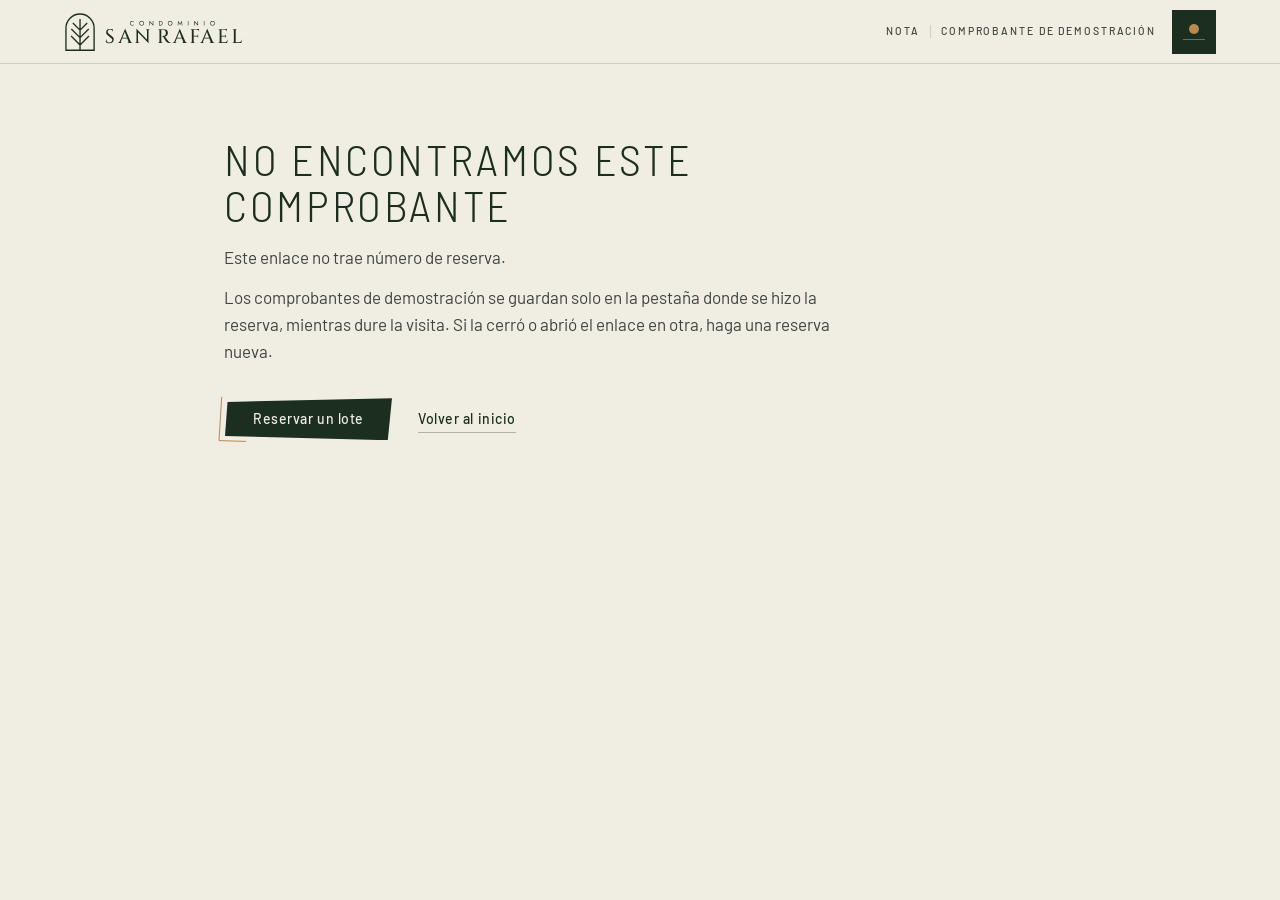
==== comprobante.html @ 022f23fd "Sitio Condominio San Rafael: primera publicación Co-Authored-By: Claude Opus 5.5 <noreply@anthropic." ====
<!doctype html>
<html lang="es" data-modo="dia">
<head>
<meta charset="utf-8">
<meta name="viewport" content="width=device-width, initial-scale=1, viewport-fit=cover">
<title>Comprobante de reserva · Condominio San Rafael</title>
<meta name="description" content="Comprobante de reserva de demostración de Condominio San Rafael, Paxcamán. Sin validez.">
<meta name="robots" content="noindex">
<meta name="theme-color" content="#192211">
<link rel="icon" href="marca/favicon.svg" type="image/svg+xml">
<link rel="icon" href="marca/favicon-32.png" sizes="32x32" type="image/png">
<link rel="apple-touch-icon" href="marca/favicon-180.png">
<link rel="preconnect" href="https://fonts.googleapis.com">
<link rel="preconnect" href="https://fonts.gstatic.com" crossorigin>
<link rel="stylesheet" href="https://fonts.googleapis.com/css2?family=Barlow:wght@200;300;400;500&amp;family=Barlow+Semi+Condensed:wght@200;300;400&amp;display=swap">
<link rel="stylesheet" href="css/base.css">
<link rel="stylesheet" href="css/botones.css">
<link rel="stylesheet" href="css/reserva.css">
<script src="js/botones.js" defer></script>
<script type="module" src="js/pagos/comprobante.js"></script>
</head>
<body data-pagina="comprobante">
<a class="saltar b b-claro" href="#contenido"><span class="b__txt">Saltar al contenido</span></a>
<p class="sr-solo" id="sr-anuncio" aria-live="polite"></p>

<header class="cab">
  <a class="cab__marca" href="index.html" aria-label="Condominio San Rafael, volver al inicio"></a>
  <p class="nota-demo cab__demo" role="note">Comprobante de demostración</p>
  <button class="b b-sol b-sol--izq cab__sol" type="button" role="switch" aria-checked="false" aria-label="Modo noche" aria-describedby="hora-cab" data-control-modo><span class="b-sol__cielo" aria-hidden="true"><span class="b-sol__brazo b-sol__brazo--sol"><span class="b-sol__astro"></span></span><span class="b-sol__brazo b-sol__brazo--luna"><span class="b-sol__astro b-sol__luna"></span></span></span><span class="b-sol__hora" id="hora-cab"><span class="ico ico--check b__ok" aria-hidden="true"></span><span class="b-sol__texto"><span class="b-sol__modo" data-exito-modo>Día · </span><span data-hora>··:··</span> en Paxcamán<span data-invita hidden> · ver de noche</span></span></span></button>
</header>

<main class="comprobante-pag" id="contenido">
  <div class="comprobante-pag__acciones" data-comprobante-acciones hidden>
    <button class="b b-claro" type="button" data-descargar><span class="b__txt">Descargar comprobante</span></button>
    <button class="b b-linea" type="button" data-imprimir><span class="b__txt">Imprimir</span></button>
    <a class="b b-enlace" href="index.html"><span class="b__txt">Volver al inicio</span></a>
  </div>

  <div class="comprobante-pag__doc" data-comprobante aria-busy="true">
    <p class="reserva-pag__carga">Cargando el comprobante.</p>
  </div>

  <section class="vacio" data-comprobante-vacio aria-labelledby="vacio-t" hidden>
    <h1 class="vacio__t" id="vacio-t">No encontramos este comprobante</h1>
    <p data-motivo></p>
    <p>Los comprobantes de demostración se guardan solo en la pestaña donde se hizo la reserva, mientras dure la visita. Si la cerró o abrió el enlace en otra, haga una reserva nueva.</p>
    <div class="paso__acciones">
      <a class="b b-claro" href="reservar.html"><span class="b__txt">Reservar un lote</span></a>
      <a class="b b-enlace" href="index.html"><span class="b__txt">Volver al inicio</span></a>
    </div>
  </section>
</main>
</body>
</html>
---- css/base.css ----
/* San Rafael v2 · base.css
   Tokens día/noche, tipografía Barlow, rejilla, movimiento y superficies del navegador.
   Dueño: constructor A (PLAN-v2 fase 1). Fuente de verdad: ../../../DESIGN.md y PLAN-v2 §5.
   B y C lo enlazan sin modificarlo.
   Fuentes: cada HTML enlaza Google Fonts:
   https://fonts.googleapis.com/css2?family=Barlow:wght@200;300;400;500&family=Barlow+Semi+Condensed:wght@200;300;400&display=swap
   Modo: :root es día; [data-modo="noche"] en <html> (o en cualquier bloque) es noche; [data-modo="dia"] vuelve a día. */

/* Estado «cargando»: el sol cruza el claro. --x va de 0 (amanecer) a 1 (ocaso). */
@property --x {
  syntax: "<number>";
  inherits: false;
  initial-value: 0;
}

/* ---------- Constantes (no cambian con el modo) ---------- */
:root {
  --crema: #F0EDE3;                         /* paneles crema del PDF; texto sobre rellenos oscuros */

  /* Tipografía (PLAN-v2 §5.2). Solo Barlow y Barlow Semi Condensed. */
  --f-texto: "Barlow", sans-serif;
  --f-titulo: "Barlow Semi Condensed", "Barlow", sans-serif;
  --t-display: clamp(56px, 9vw, 152px);
  --t-h2: clamp(36px, 5vw, 72px);
  --t-h3: 28px;
  --t-cifra: clamp(48px, 6vw, 88px);
  --t-cuerpo: 17px;
  --t-etiqueta: 12px;
  --t-boton: 13px;
  --t-cota: 11px;

  /* Rejilla (PLAN-v2 §5.3): 12 columnas, canal 24, margen 24 / 64, máximo 1440, ritmo de 8 */
  --columnas: 12;
  --canal: 24px;
  --margen: 24px;
  --ancho-max: 1440px;
  --ritmo: 8px;
  --capitulo: 96px;

  /* Movimiento (motion-foundations, en ms y curvas cúbicas) */
  --dur-presion: 80ms;    /* press feedback */
  --dur-rapida: 180ms;    /* chip, ícono */
  --dur-media: 350ms;     /* subrayado, cambio de lote */
  --dur-tema: 500ms;      /* color y fondo de la interfaz al cambiar de modo */
  --dur-arco: 600ms;      /* arco del sol (B4) y resorte del imán (B5) */
  --dur-foto: 700ms;      /* crossfade de fotos día/noche */
  --dur-lenta: 800ms;     /* zoom de miniatura (B6) */
  --curva-claro: cubic-bezier(.25, .74, .22, .99);   /* ease-out largo (Springs, INSPIRACION §3) */
  --curva-arco: cubic-bezier(.65, 0, .35, 1);        /* ease-in-out: un astro ya visible va de A a B */
  --curva-resorte: cubic-bezier(.2, 1.4, .4, 1);     /* sobrepaso leve: vuelta del imán */
  --curva-salida: cubic-bezier(.22, 1, .36, 1);      /* ease-out exponencial: respuesta al usuario */

  /* Única sombra permitida (PLAN-v2 §5.1), solo paneles flotantes */
  --sombra: 0 12px 32px -16px rgba(25, 34, 17, .35);
}

@media (min-width: 900px) {
  :root {
    --margen: 64px;
    --capitulo: 160px;
  }
}

/* ---------- Día (PLAN-v2 §5.1) ---------- */
:root,
[data-modo="dia"] {
  color-scheme: light;
  --fondo: #F0EDE3;
  --papel: #FFFFFF;
  --dosel: #192211;
  --bosque: #1B2E20;
  --texto: #3F4540;
  --texto-2: #767B74;      /* 3.69:1 sobre --fondo: solo texto >= 24 px o trazos, nunca texto chico */
  --linea: rgba(27, 46, 32, .16);
  --madera: #B98A4F;
  --cesped: #7FA54C;
  --velo: rgba(240, 237, 227, .86);
  --foco: var(--bosque);   /* §5.1 pide --madera; de día da 2.63:1 sobre crema (< 3:1). Ver DESIGN.md */

  /* Roles de botón: lo único que los componentes leen */
  --accion: var(--bosque);            /* relleno de B1 */
  --accion-texto: var(--crema);
  --accion-luz: var(--papel);         /* disco del claro (B1) */
  --accion-luz-texto: var(--bosque);
  --trazo: var(--bosque);             /* contorno y texto de B2, B5, B8 */
  --trazo-relleno-texto: var(--crema);
  --activo: var(--bosque);            /* chip con aria-pressed */
  --activo-texto: var(--crema);
  --exito: var(--madera);
  --exito-claro: var(--madera);       /* éxito de B1 */
  --exito-texto: var(--dosel);
  --inactivo-texto: var(--texto);
  --inactivo-trazo: var(--texto-2);
  --cielo: var(--bosque);             /* fondo del sol (B4) */
  --sol: var(--madera);
  --sol-giro: 0deg;   --sol-luz: 1;   /* B4: el sol en el cénit */
  --luna-giro: -90deg; --luna-luz: 0; /* B4: la luna bajo el horizonte, a la izquierda */
}

/* ---------- Noche ---------- */
[data-modo="noche"] {
  color-scheme: dark;
  --fondo: #0F1A12;
  --papel: #16241A;
  --dosel: #0A120C;
  --bosque: #243B2B;
  --texto: #F0EDE3;
  --texto-2: #B9B4A3;
  --linea: rgba(240, 237, 227, .18);
  --madera: #D4B07A;
  --cesped: #5E7F3A;
  --velo: rgba(15, 26, 18, .84);
  --foco: var(--madera);

  --accion: var(--madera);
  --accion-texto: var(--dosel);
  --accion-luz: var(--dosel);
  --accion-luz-texto: var(--crema);
  --trazo: var(--crema);
  --trazo-relleno-texto: var(--dosel);
  --activo: var(--crema);
  --activo-texto: var(--dosel);
  --exito: var(--madera);
  --exito-claro: var(--crema);        /* B1 ya es madera de noche: su éxito es la luz entera */
  --exito-texto: var(--dosel);
  --inactivo-texto: var(--texto-2);
  --inactivo-trazo: var(--texto-2);
  --cielo: var(--papel);
  --sol: var(--madera);
  --sol-giro: 90deg;  --sol-luz: 0;   /* el sol se puso a la derecha */
  --luna-giro: 0deg;  --luna-luz: 1;  /* la luna en el cénit */
}

/* Cada bloque con modo pinta su propio fondo y texto */
[data-modo] {
  background-color: var(--fondo);
  color: var(--texto);
}

/* ---------- Documento ---------- */
*,
*::before,
*::after {
  box-sizing: border-box;
}

html {
  font-family: var(--f-texto);
  font-weight: 400;
  font-size: var(--t-cuerpo);
  line-height: 1.6;
  font-kerning: normal;
  -webkit-font-smoothing: antialiased;
  -moz-osx-font-smoothing: grayscale;
  -webkit-text-size-adjust: 100%;
  text-size-adjust: 100%;
  /* Superficies del navegador, tomadas de la paleta */
  accent-color: var(--foco);
  caret-color: var(--foco);
  scrollbar-color: var(--texto-2) var(--fondo);
  scrollbar-width: thin;
  /* Crossfade de color: la interfaz cambia de hora en 500 ms */
  transition: background-color var(--dur-tema) var(--curva-claro), color var(--dur-tema) var(--curva-claro);
}

body {
  margin: 0;
  min-height: 100vh;
}

::selection {
  background-color: var(--madera);
  color: var(--dosel);
}

:focus-visible {
  outline: 2px solid var(--foco);
  outline-offset: 3px;
}

:focus:not(:focus-visible) {
  outline: none;
}

a {
  color: inherit;
  text-decoration-thickness: 1px;
  text-underline-offset: 6px;
}

img,
svg {
  display: block;
  max-width: 100%;
}

img {
  height: auto;
}

h1, h2, h3, h4, p, dl, dd, figure {
  margin: 0;
}

button {
  font: inherit;
  color: inherit;
}

/* ---------- Roles tipográficos (PLAN-v2 §5.2) ---------- */
.t-display {
  font-family: var(--f-titulo);
  font-weight: 200;
  font-size: var(--t-display);
  line-height: .95;
  letter-spacing: .12em;
  text-transform: uppercase;
  text-wrap: balance;
}

.t-h2 {
  font-family: var(--f-titulo);
  font-weight: 300;
  font-size: var(--t-h2);
  line-height: 1.02;
  letter-spacing: .08em;
  text-transform: uppercase;
  text-wrap: balance;
}

.t-h3 {
  font-family: var(--f-texto);
  font-weight: 400;
  font-size: var(--t-h3);
  line-height: 1.2;
  text-wrap: balance;
}

.t-cifra {
  font-family: var(--f-texto);
  font-weight: 200;
  font-size: var(--t-cifra);
  line-height: 1;
  letter-spacing: -.01em;
  font-variant-numeric: tabular-nums;
}

.t-cuerpo {
  font-family: var(--f-texto);
  font-weight: 400;
  font-size: var(--t-cuerpo);
  line-height: 1.6;
  max-width: 64ch;
  text-wrap: pretty;
}

.t-etiqueta {
  font-family: var(--f-texto);
  font-weight: 500;
  font-size: var(--t-etiqueta);
  line-height: 1;
  letter-spacing: .18em;
  text-transform: uppercase;
}

.t-cota {
  font-family: var(--f-texto);
  font-weight: 400;
  font-size: var(--t-cota);
  line-height: 1;
  letter-spacing: .06em;
  font-variant-numeric: tabular-nums;
}

/* ---------- Fotografía: de noche baja la exposición, no cambia la foto (PLAN-v2 §5.4) ---------- */
.foto {
  transition: filter var(--dur-foto) var(--curva-claro);
}

[data-modo="noche"] .foto {
  filter: brightness(.78) contrast(1.06) saturate(.85);
}

/* ---------- Utilidades ---------- */
.sr-solo {
  position: absolute;
  width: 1px;
  height: 1px;
  margin: -1px;
  padding: 0;
  overflow: hidden;
  clip-path: inset(50%);
  white-space: nowrap;
  border: 0;
}

/* ---------- Movimiento reducido: sin desplazamientos ni bucles; el contenido queda completo ---------- */
@media (prefers-reduced-motion: reduce) {
  *,
  *::before,
  *::after {
    animation-duration: .01ms !important;
    animation-iteration-count: 1 !important;
    transition-duration: .01ms !important;
    scroll-behavior: auto !important;
  }
}
---- css/botones.css ----
/* San Rafael v2 · botones.css (PLAN-v2 §6). Requiere base.css.
   8 botones: B1 .b-claro, B2 .b-linea, B3 .b-chip, B4 .b-sol, B5 .b-flecha, B6 .b-maqueta, B7 .barra-lotes, B8 .b-enlace.
   7 estados: reposo, hover, foco, presionado, cargando, deshabilitado, éxito.
     reales:   :hover · :focus-visible · :active · data-estado="cargando" + aria-busy · aria-disabled="true" · data-estado="exito"
     forzados: data-forzar="hover|foco|presionado" (solo laboratorio; mismo aspecto que el real)
   Lenguaje: solo píldora (999px) y círculo; línea de 1 px; la luz es --madera; nada de degradados, resplandor ni sombra.
   Cada transición lleva su nombre según animation-vocabulary. */

/* =========================================================================================
   Base común
   ========================================================================================= */
.b {
  --alto: 44px;
  --sol-dentro: 8px;    /* el sol recorre el contorno a esta distancia del borde, por encima del texto */
  position: relative;
  isolation: isolate;
  display: inline-flex;
  align-items: center;
  justify-content: center;
  gap: 12px;
  height: var(--alto);
  min-width: var(--alto);
  margin: 0;
  padding: 0 22px;
  border: 1px solid transparent;
  border-radius: 999px;
  background-color: transparent;
  color: inherit;
  font-family: var(--f-texto);
  font-weight: 500;
  font-size: var(--t-boton);
  line-height: 1;
  letter-spacing: .12em;
  text-transform: uppercase;
  text-decoration: none;
  white-space: nowrap;
  cursor: pointer;
  user-select: none;
  -webkit-tap-highlight-color: transparent;
  touch-action: manipulation;
  /* Crossfade de color (500 ms, ease-out largo) · Press feedback (scale) · Spring en translate (imán) */
  transition:
    color var(--dur-tema) var(--curva-claro),
    background-color var(--dur-tema) var(--curva-claro),
    border-color var(--dur-tema) var(--curva-claro),
    scale var(--dur-rapida) var(--curva-salida),
    translate var(--dur-arco) var(--curva-resorte);
}

/* El tracking deja aire a la derecha de la última letra: se compensa para centrar a la vista */
.b__txt {
  position: relative;
  display: inline-block;
  margin-right: -.12em;
  transition: translate var(--dur-media) var(--curva-claro), opacity var(--dur-rapida) var(--curva-salida);
}

/* Íconos de img/iconos/ como máscara: un trazo de 1.5 px que toma currentColor */
.ico {
  display: inline-block;
  flex: none;
  width: 16px;
  height: 16px;
  background-color: currentColor;
  mask: center / contain no-repeat;
  -webkit-mask: center / contain no-repeat;
}
.ico--flecha { mask-image: url("../img/iconos/flecha.svg"); -webkit-mask-image: url("../img/iconos/flecha.svg"); }
.ico--check  { mask-image: url("../img/iconos/check.svg");  -webkit-mask-image: url("../img/iconos/check.svg"); }
.ico--cerrar { mask-image: url("../img/iconos/cerrar.svg"); -webkit-mask-image: url("../img/iconos/cerrar.svg"); }
.ico--sol    { mask-image: url("../img/iconos/sol.svg");    -webkit-mask-image: url("../img/iconos/sol.svg"); }
.ico--luna   { mask-image: url("../img/iconos/luna.svg");   -webkit-mask-image: url("../img/iconos/luna.svg"); }
.ico--iso    { mask-image: url("../marca/isotipo.svg");     -webkit-mask-image: url("../marca/isotipo.svg"); }

/* El check solo existe en éxito */
.b__ok {
  display: none;
}

/* ---------- Foco: anillo de 2 px separado 3 px; sigue la forma (píldora o círculo) ---------- */
.b:is(:focus-visible, [data-forzar~="foco"]),
.barra-lotes[data-forzar~="foco"] .barra-lotes__lote,
.barra-lotes__lote:focus-visible {
  outline: 2px solid var(--foco);
  outline-offset: 3px;
}

/* ---------- Presionado: Press feedback, 80 ms ---------- */
.b:is(:active, [data-forzar~="presionado"]):not([aria-disabled="true"], [data-estado]) {
  scale: .97;
  transition-duration: var(--dur-rapida), var(--dur-rapida), var(--dur-rapida), var(--dur-presion), var(--dur-arco);
}

/* ---------- Deshabilitado: dibujado en línea discontinua, como lo proyectado en la lámina ---------- */
.b:is([aria-disabled="true"], :disabled) {
  background-color: transparent;
  border-style: dashed;
  border-color: var(--inactivo-trazo);
  color: var(--inactivo-texto);
  cursor: not-allowed;
}

/* ---------- Cargando: el sol cruza el claro ----------
   Arc motion sobre el contorno del botón: sale por el extremo izquierdo, cruza el borde superior
   (el arco del isotipo) y se pone por el derecho. --x anima de 0 a 1 (@property en base.css);
   el recorrido es medio perímetro de una píldora inset; el sol aparece y se desvanece en los extremos. */
:is(.b, .barra-lotes)[data-estado="cargando"] {
  cursor: progress;
}

:is(.b, .barra-lotes)[data-estado="cargando"]::after {
  --r: calc(var(--alto, 46px) / 2 - var(--sol-dentro, 5px));
  content: "";
  position: absolute;
  z-index: 3;
  left: 0;
  top: 0;
  width: 7px;
  height: 7px;
  border-radius: 50%;
  background-color: var(--sol);
  offset-path: inset(var(--sol-dentro, 5px) round 999px);
  offset-rotate: 0deg;
  offset-distance: calc(var(--x) * 50% - var(--r) * 1.5708);
  opacity: calc(sin(var(--x) * 180deg) * 5);
  animation: sol-cruza 1.6s linear infinite;
  pointer-events: none;
}

@keyframes sol-cruza {
  from { --x: 0; }
  to { --x: 1; }
}

/* En las láminas del laboratorio el sol queda quieto, subiendo (captura estable) */
[data-congelar] [data-estado="cargando"]::after {
  animation: none;
  --x: .36;
}

/* ---------- Éxito: la luz llega (relleno madera) y el check se dibuja (Line drawing por clip-path) ---------- */
.b[data-estado="exito"] {
  background-color: var(--exito);
  border-color: var(--exito);
  color: var(--exito-texto);
  cursor: default;
}

[data-estado="exito"] .b__ok {
  display: inline-block;
  animation: trazo-check 450ms var(--curva-salida) 100ms both;
}

@keyframes trazo-check {
  from { clip-path: inset(0 100% 0 0); }
  to { clip-path: inset(0 0 0 0); }
}

/* =========================================================================================
   B1 · b-claro · primario. Un disco de luz se abre desde donde entra el puntero.
   Origin-aware animation + Reveal (scale del disco, 550 ms, ease-out largo).
   ========================================================================================= */
.b-claro {
  background-color: var(--accion);
  border-color: var(--accion);
  color: var(--accion-texto);
  overflow: hidden;
}

.b-claro::before {
  content: "";
  position: absolute;
  z-index: -1;
  left: var(--mx, 50%);
  top: var(--my, 50%);
  width: 260%;
  aspect-ratio: 1;
  border-radius: 50%;
  background-color: var(--accion-luz);
  translate: -50% -50%;
  scale: 0;
  transition: scale 550ms var(--curva-claro);
}

.b-claro:is(:hover, :active, [data-forzar~="hover"], [data-forzar~="presionado"]):not([aria-disabled="true"], [data-estado]) {
  color: var(--accion-luz-texto);
  transition-duration: 350ms, var(--dur-tema), var(--dur-tema), var(--dur-presion), var(--dur-arco);
}

.b-claro:is(:hover, :active, [data-forzar~="hover"], [data-forzar~="presionado"]):not([aria-disabled="true"], [data-estado])::before {
  scale: 1;
}

.b-claro[data-estado="exito"] {
  background-color: var(--exito-claro);
  border-color: var(--exito-claro);
}

.b-claro:is([aria-disabled="true"], :disabled)::before {
  content: none;
}

/* =========================================================================================
   B2 · b-linea · secundario. La línea fina del PDF; el relleno sube desde la línea base.
   Reveal (clip-path inset de abajo hacia arriba, 500 ms, ease-out largo).
   ========================================================================================= */
.b-linea {
  border-color: var(--trazo);
  color: var(--trazo);
  overflow: hidden;
}

.b-linea::before {
  content: "";
  position: absolute;
  z-index: -1;
  inset: 0;
  background-color: var(--trazo);
  clip-path: inset(100% 0 0 0);
  transition: clip-path var(--dur-tema) var(--curva-claro);
}

.b-linea:is(:hover, :active, [data-forzar~="hover"], [data-forzar~="presionado"]):not([aria-disabled="true"], [data-estado]) {
  color: var(--trazo-relleno-texto);
}

.b-linea:is(:hover, :active, [data-forzar~="hover"], [data-forzar~="presionado"]):not([aria-disabled="true"], [data-estado])::before {
  clip-path: inset(0 0 0 0);
}

.b-linea:is([aria-disabled="true"], :disabled)::before {
  content: none;
}

/* =========================================================================================
   B3 · b-chip · filtro y estado de lote. El punto dice disponible, reservado o vendido.
   Crossfade de color (180 ms) + Scale del punto. aria-pressed para el filtro activo.
   ========================================================================================= */
.b-chip {
  --alto: 32px;
  --sol-dentro: 5.5px;
  gap: 8px;
  padding: 0 14px 0 12px;
  border-color: var(--linea);
  color: var(--texto);
  font-size: var(--t-etiqueta);
  letter-spacing: .14em;
  transition-duration: var(--dur-rapida), var(--dur-rapida), var(--dur-rapida), var(--dur-presion), var(--dur-arco);
}

.b-chip .b__txt {
  margin-right: -.14em;
}

/* Alcance táctil de 44 px sin agrandar el chip */
.b-chip::before {
  content: "";
  position: absolute;
  inset: -7px 0;          /* el inset cuenta desde la caja de relleno: 30 + 7 + 7 = 44 */
  height: auto;
  background-color: transparent;
}

.punto {
  flex: none;
  width: 6px;
  height: 6px;
  border-radius: 50%;
  background-color: var(--estado, var(--cesped));
  transition: scale var(--dur-rapida) var(--curva-salida);
}

[data-estado-lote="reservado"] { --estado: var(--madera); }
[data-estado-lote="vendido"] { --estado: var(--texto-2); }

.b-chip:is(:hover, [data-forzar~="hover"]):not([aria-disabled="true"], [data-estado]) {
  border-color: var(--texto);
}

.b-chip:is(:hover, [data-forzar~="hover"]):not([aria-disabled="true"], [data-estado]) .punto {
  scale: 1.5;
}

.b-chip[aria-pressed="true"]:not([aria-disabled="true"]) {
  background-color: var(--activo);
  border-color: var(--activo);
  color: var(--activo-texto);
}

.b-chip[data-estado="exito"] .punto {
  display: none;
}

.b-chip[aria-disabled="true"] .punto {
  background-color: transparent;
  outline: 1px solid currentColor;
  outline-offset: -1px;
}

/* =========================================================================================
   B4 · b-sol · interruptor día/noche (role="switch"). El sol recorre medio arco y se pone;
   la luna sale por el otro lado. Arc motion (rotate 90° cada astro, 600 ms, ease-in-out) + Crossfade.
   La píldora lleva la hora real de Paxcamán.
   ========================================================================================= */
.b-sol {
  --cielo-b: var(--cielo);
  width: 44px;
  padding: 0;
  background-color: var(--cielo-b);
  border-color: var(--linea);
  color: var(--crema);
}

.b-sol__cielo {
  position: absolute;
  left: 0;
  right: 0;
  top: 0;
  height: 29px;               /* el horizonte está a 29 px del borde superior */
  border-radius: 22px 22px 0 0;
  overflow: hidden;
  pointer-events: none;
}

/* Horizonte del interruptor: 1 px, crema tenue */
.b-sol__cielo::after {
  content: "";
  position: absolute;
  left: 10px;
  right: 10px;
  bottom: 0;
  height: 1px;
  background-color: currentColor;
  opacity: .35;
}

/* Brazo: pivota en el centro del horizonte; el astro va en su punta */
.b-sol__brazo {
  position: absolute;
  left: 50%;
  top: 100%;
  width: 0;
  height: 0;
  transition: rotate var(--dur-arco) var(--curva-arco), opacity var(--dur-arco) var(--curva-arco);
}

.b-sol__brazo--sol { rotate: var(--sol-giro); opacity: var(--sol-luz); }
.b-sol__brazo--luna { rotate: var(--luna-giro); opacity: var(--luna-luz); }

.b-sol__astro {
  position: absolute;
  left: -5px;
  top: -16px;
  width: 10px;
  height: 10px;
  border-radius: 50%;
  background-color: var(--sol);
}

/* Luna: el mismo disco con un mordisco del color del cielo */
.b-sol__luna::after {
  content: "";
  position: absolute;
  left: 3.5px;
  top: -2.5px;
  width: 10px;
  height: 10px;
  border-radius: 50%;
  background-color: var(--cielo-b);
  transition: background-color var(--dur-tema) var(--curva-claro);
}

/* Píldora de la hora: aparece en hover, foco y éxito (Fade in + Slide in de 6 px) */
.b-sol__hora {
  position: absolute;
  left: calc(100% + 10px);
  top: 50%;
  display: inline-flex;
  align-items: center;
  gap: 8px;
  height: 32px;
  padding: 0 14px;
  border: 1px solid var(--linea);
  border-radius: 999px;
  background-color: var(--velo);
  color: var(--texto);
  font-family: var(--f-texto);
  font-weight: 500;
  font-size: var(--t-etiqueta);
  line-height: 1;
  letter-spacing: .14em;
  text-transform: uppercase;
  font-variant-numeric: tabular-nums;
  white-space: nowrap;
  translate: -6px -50%;
  opacity: 0;
  visibility: hidden;
  transition: opacity var(--dur-rapida) var(--curva-salida), translate var(--dur-media) var(--curva-claro), visibility 0s linear var(--dur-rapida);
}

.b-sol--izq .b-sol__hora {
  left: auto;
  right: calc(100% + 10px);
  translate: 6px -50%;
}

.b-sol:is(:hover, :focus-visible, [data-forzar~="hover"], [data-forzar~="foco"], [data-estado="exito"], .b-sol--invita):not([aria-disabled="true"]) .b-sol__hora {
  opacity: 1;
  visibility: visible;
  translate: 0 -50%;
  transition-delay: 0s;
}

.b-sol:is(:hover, [data-forzar~="hover"]):not([aria-disabled="true"], [data-estado]) {
  border-color: var(--madera);
}

.b-sol:is(:active, [data-forzar~="presionado"]):not([aria-disabled="true"], [data-estado]) {
  scale: .92;
}

/* En éxito la píldora nombra la hora a la que se pasó */
.b-sol__modo {
  display: none;
}

.b-sol[data-estado="exito"] .b-sol__modo {
  display: inline;
}

/* Cargando: los dos astros esperan a medio arco mientras la foto de la otra hora carga */
.b-sol[data-estado="cargando"] {
  --sol-giro: 45deg;
  --luna-giro: -45deg;
  --sol-luz: 1;
  --luna-luz: 1;
}

.b-sol[data-estado="cargando"]::before,
.b-sol[data-estado="cargando"]::after {
  content: none;
}

.b-sol[data-estado="exito"] {
  background-color: var(--cielo-b);
  border-color: var(--madera);
  color: var(--crema);
}

.b-sol[aria-disabled="true"] {
  --cielo-b: var(--fondo);
  --sol: var(--inactivo-trazo);
  color: var(--inactivo-trazo);
}

/* =========================================================================================
   B5 · b-flecha · círculo con flecha: siguiente lote, siguiente render, abrir ficha.
   Magnetic hover (translate hasta 10 px, JS) + Spring de vuelta (600 ms, sobrepaso leve); la flecha avanza 3 px.
   ========================================================================================= */
.b-flecha {
  --alto: 48px;
  width: var(--alto);
  padding: 0;
  border-color: var(--trazo);
  color: var(--trazo);
  transition-duration: 400ms, 400ms, 400ms, var(--dur-presion), var(--dur-arco);
}

.b-flecha .ico {
  width: 18px;
  height: 18px;
  transition: translate 300ms var(--curva-salida);
}

.b-flecha:is(:hover, :active, [data-forzar~="hover"], [data-forzar~="presionado"]):not([aria-disabled="true"], [data-estado]) {
  background-color: var(--trazo);
  color: var(--trazo-relleno-texto);
}

.b-flecha:is(:hover, [data-forzar~="hover"]):not([aria-disabled="true"], [data-estado]) .ico--flecha {
  translate: 3px 0;
}

.b-flecha--atras .ico--flecha {
  scale: -1 1;
}

.b-flecha--atras:is(:hover, [data-forzar~="hover"]):not([aria-disabled="true"], [data-estado]) .ico--flecha {
  translate: -3px 0;
}

/* Cargando: en el círculo el recorrido es exactamente el arco del isotipo */
.b-flecha {
  --sol-dentro: 7px;
}

.b-flecha[data-estado="exito"] .ico--flecha {
  display: none;
}

.b-flecha[data-estado="exito"] .b__ok {
  width: 18px;
  height: 18px;
}

/* Variante chica de la barra de lotes: 32 px a la vista, 44 px al dedo */
.b-flecha--chica {
  --alto: 32px;
  border-color: transparent;
}

.b-flecha--chica::before {
  content: "";
  position: absolute;
  inset: -7px;
  border-radius: 50%;
}

.b-flecha--chica .ico {
  width: 16px;
  height: 16px;
}

/* =========================================================================================
   B6 · b-maqueta · puerta al selector, con la foto real del proyecto dentro de la píldora.
   Scale de la miniatura (1.06, 800 ms) · de noche, la foto baja la exposición (Crossfade de filtro).
   ========================================================================================= */
.b-maqueta {
  --alto: 72px;
  justify-content: flex-start;
  gap: 16px;
  width: min(100%, 400px);
  padding: 0 0 0 12px;
  border-color: var(--linea);
  background-color: var(--papel);
  color: var(--trazo);
  overflow: hidden;
  text-align: left;
}

.b-maqueta__iso {
  position: relative;
  display: grid;
  place-items: center;
  flex: none;
  width: 48px;
  height: 48px;
  border-radius: 50%;
  background-color: var(--fondo);
  transition: background-color var(--dur-tema) var(--curva-claro), color var(--dur-tema) var(--curva-claro);
}

.b-maqueta__iso .ico--iso {
  width: 22px;
  height: 26px;
}

.b-maqueta__txt {
  display: grid;
  gap: 8px;
  min-width: 0;
}

.b-maqueta__sub {
  color: var(--texto);
  font-family: var(--f-texto);
  font-weight: 400;
  font-size: var(--t-etiqueta);
  line-height: 1;
  letter-spacing: .03em;
  text-transform: none;
  font-variant-numeric: tabular-nums;
}

.b-maqueta__foto {
  position: relative;
  flex: none;
  align-self: stretch;
  width: 168px;
  margin-left: auto;
  overflow: hidden;
}

@media (max-width: 480px) {
  .b-maqueta__foto {
    width: 96px;
  }
}

.b-maqueta__foto img {
  width: 100%;
  height: 100%;
  object-fit: cover;
  transition: scale var(--dur-lenta) var(--curva-claro), filter var(--dur-foto) var(--curva-claro);
}

.b-maqueta:is(:hover, :active, [data-forzar~="hover"], [data-forzar~="presionado"]):not([aria-disabled="true"], [data-estado]) {
  border-color: var(--trazo);
}

.b-maqueta:is(:hover, :active, [data-forzar~="hover"], [data-forzar~="presionado"]):not([aria-disabled="true"], [data-estado]) .b-maqueta__foto img {
  scale: 1.06;
}

.b-maqueta:is(:hover, [data-forzar~="hover"]):not([aria-disabled="true"], [data-estado]) .b-maqueta__iso {
  background-color: var(--trazo);
  color: var(--trazo-relleno-texto);
}

.b-maqueta:is(:active, [data-forzar~="presionado"]):not([aria-disabled="true"], [data-estado]) {
  scale: .985;
}

/* Cargando: el arco de 72 px pasa sobre la foto del claro */
.b-maqueta {
  --sol-dentro: 9px;
}

.b-maqueta[data-estado="cargando"]::after {
  width: 8px;
  height: 8px;
}

.b-maqueta[data-estado="exito"] {
  background-color: var(--papel);
  border-color: var(--madera);
  color: var(--trazo);
}

.b-maqueta[data-estado="exito"] .b-maqueta__iso {
  background-color: var(--madera);
  color: var(--dosel);
}

.b-maqueta[data-estado="exito"] .ico--iso {
  display: none;
}

.b-maqueta[data-estado="exito"] .b__ok {
  width: 20px;
  height: 20px;
}

.b-maqueta[aria-disabled="true"] {
  background-color: transparent;
}

.b-maqueta[aria-disabled="true"] .b-maqueta__foto img {
  filter: grayscale(1);
  opacity: .5;
}

/* =========================================================================================
   B7 · barra-lotes · recorre los 145 lotes sin soltar la foto. ← → cambian de lote; Enter elige.
   Direction-aware transition del nombre del lote (Slide in de 8 px + Fade, 350 ms).
   Velo con desenfoque: solo para leer sobre la foto (uso específico, no decoración).
   ========================================================================================= */
.barra-lotes {
  --alto: 46px;
  --sol-dentro: 8px;
  position: relative;
  display: inline-flex;
  align-items: center;
  gap: 8px;
  height: 46px;
  padding: 0 6px;
  border: 1px solid var(--linea);
  border-radius: 999px;
  background-color: var(--velo);
  -webkit-backdrop-filter: blur(8px);
  backdrop-filter: blur(8px);
  color: var(--texto);
  font-family: var(--f-texto);
  font-weight: 500;
  font-size: var(--t-etiqueta);
  line-height: 1;
  letter-spacing: .16em;
  text-transform: uppercase;
  transition: border-color var(--dur-tema) var(--curva-claro), background-color var(--dur-tema) var(--curva-claro), color var(--dur-tema) var(--curva-claro);
}

.barra-lotes .b-flecha--chica {
  border-color: transparent;
  color: var(--texto);
}

.barra-lotes__lote {
  height: 44px;
  margin: 0;
  padding: 0 10px;
  border: 0;
  border-radius: 999px;
  background: none;
  color: inherit;
  font: inherit;
  letter-spacing: inherit;
  text-transform: inherit;
  font-variant-numeric: tabular-nums;
  white-space: nowrap;
  cursor: pointer;
}

.barra-lotes__lote .b__txt {
  margin-right: -.16em;
}

.estado-lote {
  display: inline-flex;
  align-items: center;
  gap: 7px;
  height: 26px;
  margin-right: 2px;
  padding: 0 11px 0 10px;
  border: 1px solid var(--linea);
  border-radius: 999px;
  font-size: var(--t-cota);
  letter-spacing: .14em;
  white-space: nowrap;
  transition: background-color var(--dur-tema) var(--curva-claro), color var(--dur-tema) var(--curva-claro), border-color var(--dur-tema) var(--curva-claro);
}

.barra-lotes:is(:hover, [data-forzar~="hover"]):not([aria-disabled="true"], [data-estado]) {
  border-color: var(--texto-2);
}

.barra-lotes:is(:hover, [data-forzar~="hover"]):not([aria-disabled="true"], [data-estado]) .b-flecha--chica {
  border-color: var(--linea);
}

.barra-lotes .b-flecha--chica:is(:hover, :active, [data-forzar~="presionado"]):not([aria-disabled="true"]) {
  background-color: var(--trazo);
  border-color: var(--trazo);
  color: var(--trazo-relleno-texto);
}

.barra-lotes[data-forzar~="presionado"] .b-flecha--chica:last-child {
  background-color: var(--trazo);
  border-color: var(--trazo);
  color: var(--trazo-relleno-texto);
  scale: .94;
}

.barra-lotes[data-estado="exito"] {
  border-color: var(--madera);
}

.barra-lotes[data-estado="exito"] .estado-lote {
  background-color: var(--madera);
  border-color: var(--madera);
  color: var(--dosel);
}

.barra-lotes[data-estado="exito"] .estado-lote .punto {
  display: none;
}

.barra-lotes[data-estado="exito"] .estado-lote .b__ok {
  display: inline-block;
  width: 12px;
  height: 12px;
}

.barra-lotes[aria-disabled="true"] {
  border-style: dashed;
  border-color: var(--inactivo-trazo);
  color: var(--inactivo-texto);
}

.barra-lotes[aria-disabled="true"] .estado-lote {
  display: none;
}

.barra-lotes[aria-disabled="true"] .barra-lotes__lote {
  cursor: not-allowed;
}

.barra-lotes .b-flecha--chica[aria-disabled="true"] {
  border-color: transparent;
  color: var(--inactivo-trazo);
}

/* Cambio de lote con dirección */
.barra-lotes__lote.entra-der .b__txt { animation: entra-der var(--dur-media) var(--curva-salida); }
.barra-lotes__lote.entra-izq .b__txt { animation: entra-izq var(--dur-media) var(--curva-salida); }
@keyframes entra-der { from { opacity: 0; translate: 8px 0; } }
@keyframes entra-izq { from { opacity: 0; translate: -8px 0; } }

/* =========================================================================================
   B8 · b-enlace · enlace de texto. La línea de 1 px se extiende de izquierda a derecha, como una cota.
   Line drawing (scaleX desde la izquierda, 350 ms). En cargando el sol camina sobre esa misma línea.
   ========================================================================================= */
.b-enlace {
  gap: 8px;
  padding: 0 12px;
  margin-inline: -12px;   /* el texto alinea con la columna; el anillo de foco respira */
  color: var(--trazo);
  font-family: var(--f-texto);
  font-weight: 500;
  font-size: 15px;
  line-height: 1;
  letter-spacing: .01em;
  text-transform: none;
}

.b-enlace .b__txt {
  margin-right: 0;
}

/* Línea de base tenue y línea que se dibuja encima */
.b-enlace .b__txt::before,
.b-enlace .b__txt::after {
  content: "";
  position: absolute;
  left: 0;
  right: 0;
  bottom: -7px;
  height: 1px;
  background-color: currentColor;
}

.b-enlace .b__txt::before {
  opacity: .3;
}

.b-enlace .b__txt::after {
  scale: 0 1;
  transform-origin: left center;
  transition: scale var(--dur-media) var(--curva-claro), background-color var(--dur-tema) var(--curva-claro);
}

.b-enlace:is(:hover, :active, [data-forzar~="hover"], [data-forzar~="presionado"]):not([aria-disabled="true"], [data-estado]) .b__txt::after {
  scale: 1 1;
}

.b-enlace:is(:active, [data-forzar~="presionado"]):not([aria-disabled="true"], [data-estado]) {
  color: var(--texto);
}

/* En el enlace el sol camina sobre la cota: línea recta bajo el texto */
.b-enlace[data-estado="cargando"]::after {
  offset-path: none;
  left: calc(9px + var(--x) * (100% - 24px));
  top: calc(50% + 11px);
}

.b-enlace[data-estado="exito"] {
  background-color: transparent;
  border-color: transparent;
  color: var(--trazo);
}

.b-enlace[data-estado="exito"] .b__txt::after {
  scale: 1 1;
  height: 2px;
  bottom: -7.5px;
  background-color: var(--madera);
}

.b-enlace:is([aria-disabled="true"]) {
  border-style: solid;
  border-color: transparent;
}

.b-enlace[aria-disabled="true"] .b__txt::before {
  background-color: transparent;
  border-top: 1px dashed currentColor;
  opacity: .8;
}

/* =========================================================================================
   Piel A · Parcela y cota (elegida por el usuario el 2026-10-29: «PON LOS BOTONES A»).
   Reemplaza la píldora: el primario es un lote del plano (cuadrilátero con el sesgo real) que al pasar
   traza su lindero y clava sus cuatro mojones; el secundario es una línea de cota con remates.
   Mismos nombres de clase y estados; solo cambia la forma.
   ========================================================================================= */
.b {
  border-radius: 0;
  text-transform: none;
  letter-spacing: .04em;
  font-size: 14px;
}

.b__txt {
  margin-right: 0;
}

/* El sol de «cargando» recorre el contorno recto */
:is(.b, .barra-lotes)[data-estado="cargando"]::after {
  offset-path: inset(var(--sol-dentro, 5px));
}

/* B1 · parcela. El relleno vive en ::before con la forma del lote; el lindero y los mojones los pone botones.js */
.b-claro {
  --parcela: polygon(1.5% 9%, 100% 0, 97.5% 100%, 0 90%);
  --parcela-recta: polygon(0 4%, 100% 0, 100% 100%, 0 96%);
  padding: 0 28px;
  border-color: transparent;
  background-color: transparent;
  overflow: visible;
}

.b-claro::before {
  inset: 0;
  left: 0;
  top: 0;
  width: auto;
  aspect-ratio: auto;
  border-radius: 0;
  translate: none;
  scale: 1;
  background-color: var(--accion);
  clip-path: var(--parcela);
  transition: clip-path 500ms var(--curva-claro), background-color var(--dur-tema) var(--curva-claro);
}

.b-claro:is(:hover, :active, [data-forzar~="hover"], [data-forzar~="presionado"]):not([aria-disabled="true"], [data-estado]) {
  color: var(--accion-texto);
}

.b-claro:is(:hover, :active, [data-forzar~="hover"], [data-forzar~="presionado"]):not([aria-disabled="true"], [data-estado])::before {
  clip-path: var(--parcela-recta);
}

.b-claro:is(:active, [data-forzar~="presionado"]):not([aria-disabled="true"], [data-estado])::before {
  clip-path: polygon(2% 12%, 98% 4%, 96% 96%, 1% 88%);
}

.b-claro[data-estado="exito"] {
  background-color: transparent;
  border-color: transparent;
}

.b-claro[data-estado="exito"]::before {
  background-color: var(--exito-claro);
}

.b-claro:is([aria-disabled="true"], :disabled) {
  border: 1px dashed var(--trazo);
}

/* Lindero (Line drawing, 600 ms) y mojones (Pop in escalonado, 120 ms) */
.parcela-borde {
  position: absolute;
  z-index: -2;
  inset: -6px;
  pointer-events: none;
}

.parcela-borde svg {
  display: block;
  width: 100%;
  height: 100%;
  overflow: visible;
}

.parcela-borde polygon {
  fill: none;
  stroke: var(--madera);
  stroke-width: 1;
  vector-effect: non-scaling-stroke;
  stroke-dasharray: 1;
  stroke-dashoffset: 1;
  transition: stroke-dashoffset 600ms var(--curva-claro);
}

.parcela-borde i {
  position: absolute;
  width: 5px;
  height: 5px;
  background-color: var(--madera);
  translate: -50% -50%;
  scale: 0;
  transition: scale 300ms var(--curva-resorte);
}

.parcela-borde i:nth-of-type(1) { left: 1.5%; top: 9%; }
.parcela-borde i:nth-of-type(2) { left: 100%; top: 0; transition-delay: 120ms; }
.parcela-borde i:nth-of-type(3) { left: 97.5%; top: 100%; transition-delay: 240ms; }
.parcela-borde i:nth-of-type(4) { left: 0; top: 90%; transition-delay: 360ms; }

.b-claro:is(:hover, :focus-visible, [data-forzar~="hover"], [data-forzar~="foco"]):not([aria-disabled="true"], [data-estado]) .parcela-borde polygon {
  stroke-dashoffset: 0;
}

.b-claro:is(:hover, :focus-visible, [data-forzar~="hover"], [data-forzar~="foco"]):not([aria-disabled="true"], [data-estado]) .parcela-borde i {
  scale: 1;
}

/* B2 · cota. Línea de dimensión con remates bajo el texto; al pasar, la cota se abre a todo el ancho */
.b-linea {
  padding: 0 2px 10px;
  border-color: transparent;
  color: var(--trazo);
  overflow: visible;
}

.b-linea::before {
  inset: auto 0 9px 0;
  height: 9px;
  border-left: 1px solid currentColor;
  border-right: 1px solid currentColor;
  background: linear-gradient(currentColor, currentColor) center / 100% 1px no-repeat;
  clip-path: none;
  scale: .86 1;
  transition: scale 450ms var(--curva-claro), color var(--dur-tema) var(--curva-claro);
}

.b-linea:is(:hover, :active, [data-forzar~="hover"], [data-forzar~="presionado"]):not([aria-disabled="true"], [data-estado]) {
  color: var(--trazo);
}

.b-linea:is(:hover, :active, [data-forzar~="hover"], [data-forzar~="presionado"]):not([aria-disabled="true"], [data-estado])::before {
  clip-path: none;
  scale: 1 1;
  color: var(--madera);
}

.b-linea[data-estado="exito"] {
  padding: 0 18px;
}

.b-linea:is([aria-disabled="true"], :disabled) {
  border-color: transparent;
  text-decoration: line-through 1px;
}

/* B3 · manzana. Parcela pequeña: la caja se sesga como un lote; el texto y el punto vuelven a su eje */
.b-chip {
  border-radius: 0;
  transform: skewX(-8deg);
  text-transform: uppercase;
  letter-spacing: .1em;
  font-size: 12px;
}

.b-chip > :is(.b__txt, .punto) {
  transform: skewX(8deg);
}

.b-chip::before {
  border-radius: 0;
}

/* B5 · flecha. Parcela cuadrada sesgada en vez de círculo */
.b-flecha,
.b-flecha--chica::before {
  border-radius: 0;
}

.b-flecha {
  transform: skewX(-8deg);
}

.b-flecha > .ico {
  transform: skewX(8deg);
}

/* B4 · la hora del sol y B6 · puerta a la maqueta: sin píldora */
.b-sol__hora,
.b-maqueta,
.b-maqueta * {
  border-radius: 0;
}

/* B7 · barra de lotes: un cajetín de lámina, recto y de 1 px */
.barra-lotes,
.barra-lotes__lote {
  border-radius: 0;
}

/* Nota de demostración: rótulo de lámina técnica, no píldora */
.nota-demo {
  display: inline-flex;
  align-items: center;
  gap: 10px;
  margin: 0;
  padding: 0;
  border: 0;
  border-radius: 0;
  background: none;
  font-family: var(--f-texto);
  font-weight: 500;
  font-size: 10.5px;
  line-height: 1.2;
  letter-spacing: .18em;
  text-transform: uppercase;
  color: var(--texto-2);
}

.nota-demo::before {
  content: "Nota";
  padding-right: 10px;
  border-right: 1px solid var(--linea);
  color: var(--texto);
}

/* =========================================================================================
   Movimiento reducido: sin imán, sin arco en bucle; el sol queda en el cénit y los estados siguen.
   ========================================================================================= */
@media (prefers-reduced-motion: reduce) {
  :is(.b, .barra-lotes)[data-estado="cargando"]::after {
    animation: none !important;
    --x: .5;   /* el sol queda quieto en el cénit */
  }
  .b {
    translate: none !important;
  }
}

/* =========================================================================================
   Laboratorio (solo laboratorio-botones.html): láminas como las del PDF.
   ========================================================================================= */
.lab-portada {
  position: relative;
  height: clamp(380px, 64vh, 640px);
  overflow: hidden;
  background-color: var(--dosel);
}

.lab-portada > img {
  position: absolute;
  inset: 0;
  width: 100%;
  height: 100%;
  object-fit: cover;
}

.lab-portada__logo {
  position: absolute;
  left: 50%;
  top: 44%;
  width: clamp(220px, 30vw, 380px);
  aspect-ratio: 1306 / 637;
  translate: -50% -50%;
  background-color: var(--crema);
  mask: url("../marca/logo-vertical.svg") center / contain no-repeat;
  -webkit-mask: url("../marca/logo-vertical.svg") center / contain no-repeat;
}

.lab-portada__pie {
  position: absolute;
  left: 0;
  right: 0;
  bottom: 0;
  display: flex;
  flex-wrap: wrap;
  align-items: center;
  justify-content: space-between;
  gap: 12px 32px;
  padding: 18px var(--margen);
  border-top: 1px solid var(--linea);
  background-color: var(--velo);
}

.lab-portada__pie h1 {
  font-family: var(--f-titulo);
  font-weight: 300;
  font-size: clamp(22px, 2.6vw, 32px);
  line-height: 1;
  letter-spacing: .14em;
  text-transform: uppercase;
}

.lab-portada__pie p {
  max-width: 52ch;
  font-size: 15px;
  line-height: 1.5;
}

.lamina {
  max-width: var(--ancho-max);
  margin: 0 auto;
  padding: 72px var(--margen) 40px;
}

.lamina + .lamina {
  border-top: 1px solid var(--linea);
}

.lamina__cab {
  display: grid;
  gap: 24px 48px;
  margin-bottom: 40px;
}

@media (min-width: 900px) {
  .lamina__cab {
    grid-template-columns: minmax(260px, 4fr) 8fr;
    align-items: start;
  }
}

.lamina__titulo {
  display: flex;
  align-items: baseline;
  gap: .5em;
  font-size: clamp(34px, 4.4vw, 64px);
}

.lamina__id {
  color: var(--texto-2);
  font-weight: 200;
}

.lamina__ficha {
  display: grid;
  gap: 20px 32px;
}

@media (min-width: 640px) {
  .lamina__ficha {
    grid-template-columns: 1.4fr 1fr .8fr;
  }
}

.lamina__ficha div {
  display: grid;
  align-content: start;
  gap: 10px;
  padding-top: 14px;
  border-top: 1px solid var(--linea);
}

.lamina__ficha dt {
  font-family: var(--f-texto);
  font-weight: 500;
  font-size: var(--t-etiqueta);
  line-height: 1;
  letter-spacing: .18em;
  text-transform: uppercase;
}

.lamina__ficha dd {
  font-size: 16px;
  line-height: 1.5;
  text-wrap: pretty;
}

.lamina__cuadros {
  display: grid;
  gap: 24px;
}

@media (min-width: 1100px) {
  .lamina__cuadros {
    grid-template-columns: 1fr 1fr;
  }
}

.cuadro {
  border: 1px solid var(--linea);
}

.cuadro__modo {
  display: flex;
  align-items: center;
  gap: 10px;
  padding: 16px 24px;
  font-family: var(--f-texto);
  font-weight: 500;
  font-size: var(--t-etiqueta);
  line-height: 1;
  letter-spacing: .18em;
  text-transform: uppercase;
}

.cuadro__modo .ico {
  width: 18px;
  height: 18px;
}

.fila {
  display: grid;
  grid-template-columns: 128px 1fr;
  align-items: center;
  min-height: 88px;
  padding: 0 24px;
  border-top: 1px solid var(--linea);
}

.fila__estado {
  font-family: var(--f-texto);
  font-weight: 500;
  font-size: var(--t-etiqueta);
  line-height: 1;
  letter-spacing: .18em;
  text-transform: uppercase;
}

.fila__boton {
  position: relative;
  display: flex;
  align-items: center;
  min-height: 88px;
  padding: 14px 0;
}

/* B7 se prueba sobre la foto real del claro */
.fila__boton--foto {
  justify-content: center;
}

.fila__boton--foto > img {
  position: absolute;
  inset: 0;
  width: 100%;
  height: 100%;
  object-fit: cover;
}

.fila__boton--foto > .barra-lotes {
  position: relative;
}

@media (max-width: 559px) {
  .fila {
    grid-template-columns: 1fr;
    gap: 4px;
    padding: 16px 20px 6px;
  }
  .fila__boton {
    min-height: 72px;
    padding: 8px 0 12px;
  }
  .fila__boton--foto {
    margin: 0 -20px;
    padding: 16px 12px;
  }
}

/* Lámina en vivo: los botones en su sitio real */
.vivo {
  display: grid;
  gap: 24px;
}

@media (min-width: 1100px) {
  .vivo {
    grid-template-columns: 7fr 5fr;
    align-items: stretch;
  }
}

.vivo__escena {
  position: relative;
  min-height: 420px;
  overflow: hidden;
  background-color: var(--dosel);
}

.vivo__escena > img {
  position: absolute;
  inset: 0;
  width: 100%;
  height: 100%;
  object-fit: cover;
}

.vivo__controles {
  position: absolute;
  left: 16px;
  right: 16px;
  bottom: 20px;
  display: flex;
  flex-wrap: wrap;
  align-items: center;
  justify-content: center;
  gap: 12px;
}

.vivo__sol {
  position: absolute;
  right: 20px;
  top: 20px;
}

.vivo__ficha {
  display: grid;
  align-content: start;
  gap: 24px;
  padding: 28px;
  border: 1px solid var(--linea);
  background-color: var(--papel);
}

.vivo__ficha-cab {
  display: flex;
  align-items: center;
  justify-content: space-between;
  gap: 16px;
}

.vivo__datos {
  display: grid;
  border-top: 1px solid var(--linea);
}

.vivo__datos div {
  display: flex;
  justify-content: space-between;
  gap: 16px;
  padding: 12px 0;
  border-bottom: 1px solid var(--linea);
  font-size: 16px;
}

.vivo__datos dd {
  font-variant-numeric: tabular-nums;
  text-align: right;
}

.vivo__acciones {
  display: flex;
  flex-wrap: wrap;
  align-items: center;
  gap: 16px 28px;
}

.vivo__nota {
  font-size: 14px;
  line-height: 1.5;
}

.vivo__filtros {
  display: grid;
  gap: 24px;
  grid-column: 1 / -1;
  padding-top: 8px;
}

.vivo__fila {
  display: grid;
  gap: 14px 24px;
  align-items: start;
}

@media (min-width: 700px) {
  .vivo__fila {
    grid-template-columns: 120px 1fr;
  }
  .vivo__fila > .t-etiqueta {
    padding-top: 10px;
  }
}

.vivo__chips {
  display: flex;
  flex-wrap: wrap;
  gap: 16px 8px;
}

.vivo__puertas {
  display: flex;
  flex-wrap: wrap;
  align-items: center;
  gap: 16px 24px;
  grid-column: 1 / -1;
}
---- css/reserva.css ----
/* San Rafael v2 · reserva.css (PLAN-v2 §11 y §12, constructor C). Requiere base.css y botones.css.
   reservar.html (5 pasos, resumen a un lado en escritorio y abajo en móvil) y comprobante.html (vista imprimible).
   Solo tokens de base.css; los translúcidos se mezclan con color-mix sobre un token. Paneles de papel con radio de
   2 px, como el selector. Ninguna forma propia de botón: los controles son .b, .b-claro, .b-linea, .b-chip y .b-enlace. */

.reserva-pag,
.comprobante-pag {
  --r-radio: 2px;
  --resumen-alto: 0px;
}

/* La nota de demostración: tipografía de etiqueta. :where() deja que un estilo global de .nota-demo mande. */
:where(.nota-demo) {
  margin: 0;
  font-family: var(--f-texto);
  font-weight: 500;
  font-size: var(--t-etiqueta);
  line-height: 1.3;
  letter-spacing: .14em;
  text-transform: uppercase;
}

body {
  background-color: var(--fondo);
  color: var(--texto);
}

.saltar {
  position: fixed;
  z-index: 60;
  left: 16px;
  top: -72px;
}

.saltar:focus-visible {
  top: 16px;
}

/* ---------- Cabecera ---------- */
.cab {
  position: sticky;
  z-index: 30;
  top: 0;
  display: flex;
  align-items: center;
  gap: 16px;
  min-height: 64px;
  padding: env(safe-area-inset-top, 0px) var(--margen) 0;
  border-bottom: 1px solid var(--linea);
  background-color: var(--fondo);
  color: var(--trazo);
  transition: background-color var(--dur-tema) var(--curva-claro), border-color var(--dur-tema) var(--curva-claro);
}

.cab__marca {
  display: block;
  flex: none;
  width: clamp(132px, 14vw, 180px);
  height: 44px;
  margin-right: auto;
  background-color: var(--trazo);
  mask: url("../marca/logo-horizontal.svg") left center / contain no-repeat;
  -webkit-mask: url("../marca/logo-horizontal.svg") left center / contain no-repeat;
}

.cab__demo {
  color: var(--texto);
  text-align: right;
}

@media (max-width: 599.98px) {
  .cab__demo { max-width: 15ch; }
}

/* ---------- Página de reserva ---------- */
.reserva-pag {
  max-width: var(--ancho-max);
  margin-inline: auto;
  padding: 40px var(--margen) 96px;
}

.reserva-pag__cab {
  display: grid;
  gap: 20px;
  margin-bottom: 32px;
}

@media (min-width: 1100px) {
  .reserva-pag__cab {
    grid-template-columns: auto minmax(0, 1fr);
    align-items: end;
    column-gap: 48px;
  }
}

.reserva-pag__t {
  font-family: var(--f-titulo);
  font-weight: 300;
  font-size: clamp(32px, 4.4vw, 60px);
  line-height: 1.02;
  letter-spacing: .08em;
  text-transform: uppercase;
  color: var(--trazo);
  margin-right: -.08em;
}

.reserva-pag__carga {
  margin: 0;
  padding: 48px 24px;
  border: 1px dashed var(--inactivo-trazo);
  border-radius: var(--r-radio);
  text-align: center;
  font-size: 16px;
}

.reserva-pag__error {
  display: grid;
  justify-items: start;
  gap: 16px;
  padding: 32px;
  border: 1px dashed var(--texto);
  border-radius: var(--r-radio);
}

.reserva-pag__error[hidden] {
  display: none;
}

/* ---------- Indicador de pasos ---------- */
.pasos {
  display: flex;
  gap: 8px;
  margin: 0;
  padding: 8px 2px;
  list-style: none;
  overflow-x: auto;
  scrollbar-width: none;
  overscroll-behavior-x: contain;
}

.pasos::-webkit-scrollbar {
  display: none;
}

@media (min-width: 1100px) {
  .pasos { justify-content: flex-end; }
}

.pasos li {
  flex: none;
}

.pasos .b-chip {
  gap: 8px;
}

.pasos__n {
  font-variant-numeric: tabular-nums;
}

.pasos__ok {
  display: none;
  width: 12px;
  height: 12px;
}

.pasos .b-chip[data-hecho] .pasos__ok {
  display: inline-block;
}

.pasos .b-chip[data-hecho] .pasos__n {
  display: none;
}

/* Paso actual: los mismos roles que un chip activo (botones.css), aquí con aria-current */
.pasos .b-chip[aria-current="step"] {
  background-color: var(--activo);
  border-color: var(--activo);
  color: var(--activo-texto);
}

/* ---------- Rejilla: pasos + resumen ---------- */
.reserva-pag__rejilla {
  display: grid;
  gap: 32px;
  align-items: start;
}

.reserva-pag__rejilla[hidden] {
  display: none;
}

@media (min-width: 1100px) {
  .reserva-pag__rejilla {
    grid-template-columns: minmax(0, 1fr) 340px;
    gap: 48px;
  }
}

.reserva-pag__pasos {
  min-width: 0;
}

.paso[hidden] {
  display: none;
}

.paso__t {
  margin: 0 0 12px;
  font-family: var(--f-titulo);
  font-weight: 300;
  font-size: clamp(26px, 3vw, 40px);
  line-height: 1.1;
  letter-spacing: .06em;
  text-transform: uppercase;
  color: var(--trazo);
  scroll-margin-top: 96px;
}

.paso__t:focus {
  outline: none;
}

.paso__t:focus-visible {
  outline: 2px solid var(--foco);
  outline-offset: 6px;
}

.paso__t .ico {
  width: 28px;
  height: 28px;
  margin-right: 12px;
  vertical-align: -3px;
  color: var(--madera);
}

.paso__intro {
  max-width: 64ch;
  margin: 0 0 28px;
}

.paso__acciones {
  display: flex;
  flex-wrap: wrap;
  align-items: center;
  gap: 16px 24px;
  margin-top: 32px;
}

.paso__acciones--atras {
  margin-top: 24px;
}

/* La calculadora se adapta al ancho de su columna, no al de la ventana */
.paso__calculadora {
  container-type: inline-size;
}

@container (max-width: 759px) {
  .paso__calculadora .cal { grid-template-columns: minmax(0, 1fr); }
}

/* En la reserva, el resumen de abajo ya muestra la cuota: el resumen fijo de la calculadora sobra */
.paso__calculadora .cal-fijo {
  display: none !important;
}

.aviso {
  display: flex;
  align-items: baseline;
  gap: 8px;
  margin: 0 0 20px;
  font-weight: 500;
}

.aviso:empty,
.aviso[hidden] {
  display: none;
}

.aviso::before,
.campo__error::before {
  content: "";
  flex: none;
  width: 14px;
  height: 14px;
  translate: 0 2px;
  background-color: currentColor;
  mask: url("../img/iconos/cerrar.svg") center / contain no-repeat;
  -webkit-mask: url("../img/iconos/cerrar.svg") center / contain no-repeat;
}

/* ---------- Lote ---------- */
.ficha-lote {
  display: grid;
  gap: 8px 32px;
  align-items: center;
  margin-bottom: 32px;
  padding: clamp(20px, 3vw, 32px);
  border: 1px solid var(--linea);
  border-radius: var(--r-radio);
  background-color: var(--papel);
}

.ficha-lote[hidden] {
  display: none;
}

@media (min-width: 640px) {
  .ficha-lote { grid-template-columns: minmax(180px, 260px) minmax(0, 1fr); }
}

.ficha-lote__figura {
  max-width: 260px;
  margin-inline: auto;
  width: 100%;
}

.figura-lote {
  width: 100%;
  height: auto;
  overflow: visible;
}

.figura-lote__poligono {
  fill: color-mix(in srgb, var(--madera) 22%, transparent);
  stroke: var(--madera);
  stroke-width: 1.5;
  stroke-linejoin: round;
}

.figura-lote__id {
  font-family: var(--f-texto);
  font-weight: 500;
  font-size: 13px;
  letter-spacing: .06em;
  fill: var(--trazo);
}

.cota line {
  stroke: var(--texto);
  stroke-width: 1;
  vector-effect: non-scaling-stroke;
}

.cota .cota__ext {
  stroke-opacity: .5;
}

.cota__txt {
  font-family: var(--f-texto);
  font-size: 11px;
  letter-spacing: .06em;
  font-variant-numeric: tabular-nums;
  fill: var(--texto);
}

.lista {
  margin: 0;
}

.lista > div {
  display: flex;
  justify-content: space-between;
  align-items: baseline;
  gap: 16px;
  padding: 10px 0;
  border-bottom: 1px solid var(--linea);
}

.lista dt {
  font-size: 15px;
}

.lista dd {
  margin: 0;
  text-align: right;
  font-weight: 500;
  font-variant-numeric: tabular-nums;
}

/* ---------- Campos ---------- */
.campo {
  margin: 0 0 28px;
  max-width: 560px;
}

.campo__etq {
  display: block;
  margin-bottom: 4px;
  font-weight: 500;
  font-size: var(--t-etiqueta);
  letter-spacing: .18em;
  text-transform: uppercase;
}

.campo__entrada,
.campo__select {
  display: block;
  width: 100%;
  min-height: 48px;
  margin: 0;
  padding: 6px 0;
  border: 0;
  border-bottom: 1px solid var(--texto-2);
  border-radius: 0;
  background-color: transparent;
  color: var(--texto);
  font-family: var(--f-texto);
  font-weight: 400;
  font-size: 18px;
  transition: border-color var(--dur-rapida) var(--curva-salida);
}

.campo__select {
  cursor: pointer;
}

.campo__select option,
.campo__select optgroup {
  background-color: var(--papel);
  color: var(--texto);
}

.campo__entrada:hover,
.campo__select:hover {
  border-bottom-color: var(--texto);
}

.campo__entrada:focus,
.campo__select:focus {
  border-bottom-color: var(--trazo);
}

.campo__entrada[aria-invalid="true"],
.campo__select[aria-invalid="true"] {
  border-bottom: 2px solid var(--texto);
}

.campo__nota,
.campo__error,
.campo__estado {
  margin: 8px 0 0;
  font-size: 15px;
  line-height: 1.5;
}

.campo__nota:empty,
.campo__error:empty,
.campo__estado:empty {
  display: none;
}

.campo__error {
  display: flex;
  align-items: baseline;
  gap: 8px;
  font-weight: 500;
}

.campo--marca {
  display: grid;
  grid-template-columns: 24px minmax(0, 1fr);
  gap: 4px 12px;
  align-items: start;
}

.campo--marca label {
  padding-top: 1px;
  font-size: 16px;
}

.campo--marca .campo__error {
  grid-column: 1 / -1;
}

.campo__marca {
  width: 22px;
  height: 22px;
  margin: 2px 0 0;
  accent-color: var(--trazo);
  cursor: pointer;
}

.campo__marca[aria-invalid="true"] {
  outline: 2px solid var(--texto);
  outline-offset: 2px;
}

/* ---------- Pasarela de demostración ---------- */
.pasarela {
  padding: clamp(20px, 3vw, 36px);
  border: 1px solid var(--linea);
  border-radius: var(--r-radio);
  background-color: var(--papel);
  max-width: 720px;
}

.pasarela__cab {
  display: flex;
  flex-wrap: wrap;
  justify-content: space-between;
  align-items: baseline;
  gap: 8px 16px;
  padding-bottom: 16px;
  border-bottom: 1px dashed var(--inactivo-trazo);
}

.pasarela__titulo {
  margin: 0;
  font-family: var(--f-texto);
  font-weight: 400;
  font-size: var(--t-h3);
  line-height: 1.2;
  color: var(--trazo);
}

.pasarela__datos {
  margin: 8px 0 0;
}

.pasarela__datos > div {
  display: flex;
  justify-content: space-between;
  align-items: baseline;
  gap: 16px;
  padding: 10px 0;
  border-bottom: 1px solid var(--linea);
}

.pasarela__datos dt {
  font-size: 15px;
}

.pasarela__datos dd {
  margin: 0;
  min-width: 0;
  text-align: right;
  font-weight: 500;
  font-variant-numeric: tabular-nums;
  overflow-wrap: anywhere;
}

.pasarela__nota {
  margin: 20px 0 0;
}

.pasarela__acciones {
  display: flex;
  flex-wrap: wrap;
  gap: 12px;
  margin-top: 24px;
}

.pasarela__alerta:empty {
  display: none;
}

.pasarela__rechazo {
  margin-top: 24px;
  padding: 20px;
  border: 1px dashed var(--texto);
  border-radius: var(--r-radio);
}

.pasarela__rechazo p {
  margin: 8px 0 0;
}

.pasarela__rechazo .b {
  margin-top: 16px;
}

.pasarela__rechazo-t {
  display: flex;
  align-items: center;
  gap: 10px;
  margin: 0;
  font-weight: 500;
  font-size: 18px;
}

.pasarela__rechazo-t .ico {
  width: 18px;
  height: 18px;
}

/* ---------- Fin ---------- */
.fin__numero {
  margin: 24px 0 8px;
}

.fin__numero dt {
  font-weight: 500;
  font-size: var(--t-etiqueta);
  letter-spacing: .18em;
  text-transform: uppercase;
}

.fin__numero dd {
  margin: 8px 0 0;
  font-weight: 200;
  font-size: clamp(30px, 5vw, 56px);
  line-height: 1.05;
  letter-spacing: .02em;
  color: var(--trazo);
  font-variant-numeric: tabular-nums;
  overflow-wrap: anywhere;
}

.fin__demo {
  margin-bottom: 32px;
  padding: 8px 0;
  border-top: 1px dashed var(--inactivo-trazo);
  border-bottom: 1px dashed var(--inactivo-trazo);
}

.fin__sub {
  margin: 0 0 12px;
  font-weight: 500;
  font-size: var(--t-etiqueta);
  letter-spacing: .18em;
  text-transform: uppercase;
}

.fin__sigue {
  max-width: 64ch;
  margin: 0;
  padding-left: 1.3em;
}

.fin__sigue li + li {
  margin-top: 8px;
}

.faltante {
  font-weight: 500;
  border-bottom: 1px dashed var(--inactivo-trazo);
}

/* ---------- Resumen persistente ---------- */
.resumen__t {
  margin: 0 0 12px;
  font-weight: 500;
  font-size: var(--t-etiqueta);
  letter-spacing: .18em;
  text-transform: uppercase;
}

.resumen__figura {
  max-width: 180px;
  margin: 0 auto 8px;
}

.resumen__figura:empty {
  display: none;
}

.resumen__demo {
  margin-top: 16px;
}

@media (min-width: 1100px) {
  .resumen {
    position: sticky;
    top: 96px;
    padding: 24px;
    border: 1px solid var(--linea);
    border-radius: var(--r-radio);
    background-color: var(--papel);
  }

  .resumen__abrir {
    display: none;
  }
}

/* Móvil: barra fija abajo, en la zona del pulgar; se abre hacia arriba */
@media (max-width: 1099.98px) {
  .reserva-pag {
    --resumen-alto: 64px;
    padding-bottom: calc(var(--resumen-alto) + 48px + env(safe-area-inset-bottom, 0px));
  }

  .resumen {
    position: fixed;
    z-index: 35;
    left: 0;
    right: 0;
    bottom: 0;
    display: flex;
    flex-direction: column-reverse;
    padding: 8px var(--margen) calc(8px + env(safe-area-inset-bottom, 0px));
    border-top: 1px solid var(--linea);
    background-color: var(--velo);
    box-shadow: var(--sombra);
  }

  .resumen__abrir {
    align-self: stretch;
    justify-content: space-between;
    margin-inline: 0;
    padding-inline: 0;
  }

  .resumen__abrir::after {
    content: "";
    width: 16px;
    height: 16px;
    background-color: currentColor;
    mask: url("../img/iconos/flecha.svg") center / contain no-repeat;
    -webkit-mask: url("../img/iconos/flecha.svg") center / contain no-repeat;
    rotate: -90deg;
    transition: rotate var(--dur-media) var(--curva-salida);
  }

  .resumen__abrir[aria-expanded="true"]::after {
    rotate: 90deg;
  }

  .resumen__cuerpo {
    display: none;
    max-height: min(60svh, 520px);
    overflow-y: auto;
    padding: 8px 0 12px;
  }

  .resumen.es-abierto .resumen__cuerpo {
    display: block;
  }

  .resumen .lista > div {
    padding: 8px 0;
  }
}

/* ---------- Comprobante ---------- */
.comprobante-pag {
  max-width: 960px;
  margin-inline: auto;
  padding: 32px var(--margen) 96px;
}

.comprobante-pag__acciones {
  display: flex;
  flex-wrap: wrap;
  align-items: center;
  gap: 12px 24px;
  margin-bottom: 24px;
}

.comprobante-pag__acciones[hidden] {
  display: none;
}

.comp {
  border: 1px solid var(--linea);
  border-radius: var(--r-radio);
  background-color: var(--papel);
}

.comp__banda {
  margin: 0;
  padding: 12px clamp(20px, 3vw, 32px);
  border-bottom: 1px dashed var(--inactivo-trazo);
  font-weight: 500;
  font-size: var(--t-etiqueta);
  letter-spacing: .18em;
  text-transform: uppercase;
}

.comp__cab,
.comp__rejilla,
.comp__pie {
  padding: clamp(20px, 3vw, 32px);
}

.comp__titulo {
  margin: 0 0 16px;
  font-family: var(--f-titulo);
  font-weight: 300;
  font-size: clamp(28px, 3.6vw, 44px);
  line-height: 1.05;
  letter-spacing: .08em;
  text-transform: uppercase;
  color: var(--trazo);
}

.comp__clave,
.comp__lista {
  margin: 0;
}

.comp__clave > div,
.comp__lista > div {
  display: flex;
  justify-content: space-between;
  align-items: baseline;
  gap: 16px;
  padding: 9px 0;
  border-bottom: 1px solid var(--linea);
}

.comp dt {
  font-size: 15px;
}

.comp dd {
  margin: 0;
  min-width: 0;
  text-align: right;
  font-weight: 500;
  font-variant-numeric: tabular-nums;
  overflow-wrap: anywhere;
}

.comp__numero {
  color: var(--trazo);
  letter-spacing: .02em;
}

.comp__rejilla {
  display: grid;
  gap: 32px;
  border-top: 1px solid var(--linea);
}

@media (min-width: 760px) {
  .comp__rejilla { grid-template-columns: repeat(2, minmax(0, 1fr)); }
  .comp__lote { grid-row: span 2; }
}

.comp__sub {
  margin: 0 0 12px;
  font-weight: 500;
  font-size: var(--t-etiqueta);
  letter-spacing: .18em;
  text-transform: uppercase;
}

.comp__figura {
  max-width: 260px;
  margin: 0 auto 12px;
}

.comp__pie {
  border-top: 1px solid var(--linea);
  font-size: 14px;
}

.comp__pie p + p {
  margin-top: 6px;
}

.vacio {
  max-width: 64ch;
  padding: 40px 0;
}

.vacio[hidden] {
  display: none;
}

.vacio__t {
  margin: 0 0 16px;
  font-family: var(--f-titulo);
  font-weight: 300;
  font-size: clamp(28px, 3.6vw, 44px);
  line-height: 1.05;
  letter-spacing: .06em;
  text-transform: uppercase;
  color: var(--trazo);
}

.vacio p + p {
  margin-top: 12px;
}

/* ---------- Impresión: solo el comprobante, tinta oscura sobre papel ---------- */
@media print {
  .cab,
  .saltar,
  .comprobante-pag__acciones {
    display: none !important;
  }

  html,
  body,
  .comp {
    background: none !important;
    color: var(--dosel) !important;
  }

  .comprobante-pag {
    padding: 0;
    max-width: none;
  }

  .comp,
  .comp :is(div, p, header, footer) {
    border-color: color-mix(in srgb, var(--dosel) 30%, transparent) !important;
  }

  .comp :is(h1, dd, dt, p, .comp__numero) {
    color: var(--dosel) !important;
  }

  .comp__rejilla {
    break-inside: avoid;
  }
}
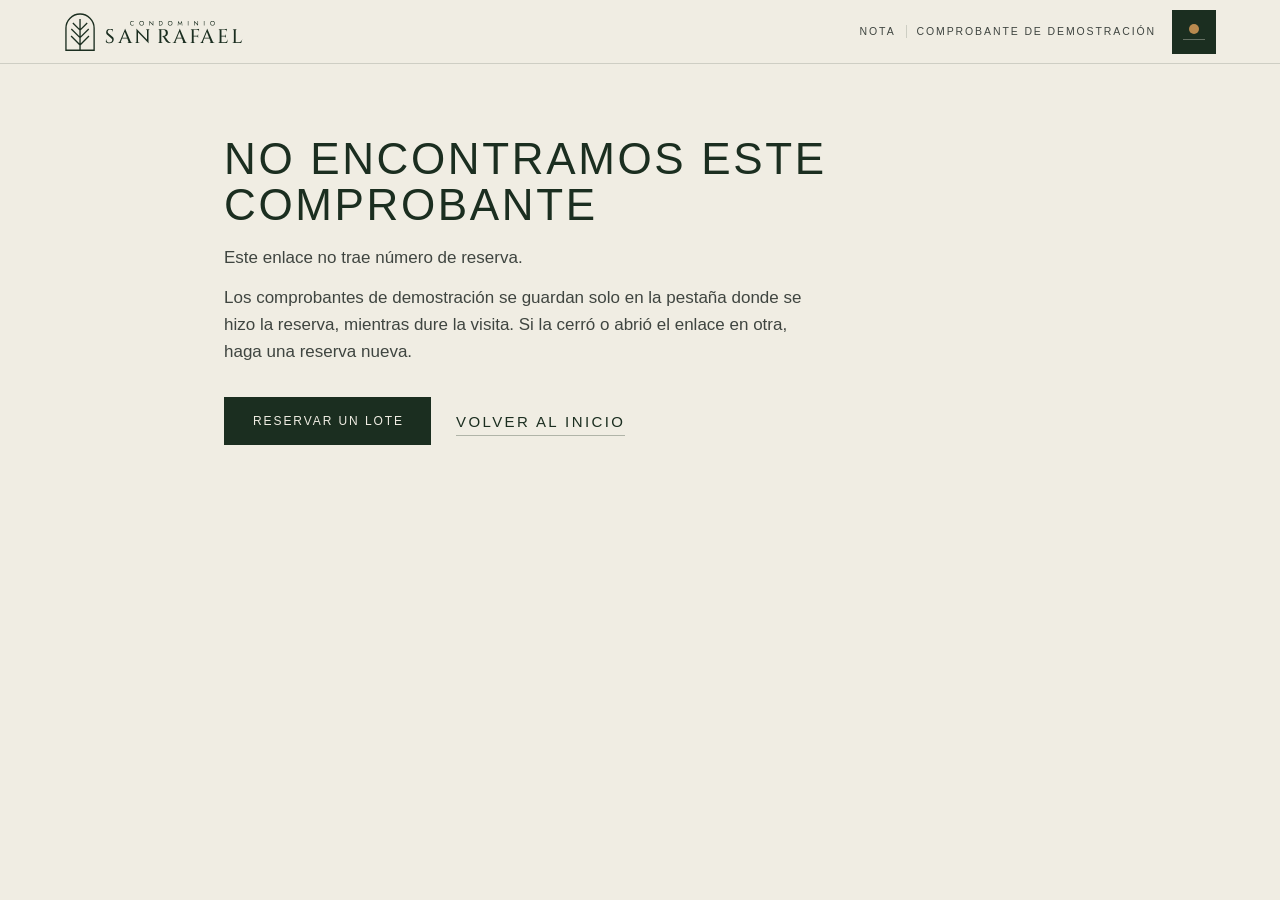
==== commit fe4a93fa: "Botón día/noche sin congelar; fotos de noche sin filtros Co-Authored-By: Claude Opus 5.5 <noreply@an" ====
--- a/comprobante.html
+++ b/comprobante.html
@@ -3,6 +3,7 @@
 <head>
 <meta charset="utf-8">
 <meta name="viewport" content="width=device-width, initial-scale=1, viewport-fit=cover">
+<meta http-equiv="Content-Security-Policy" content="default-src 'self'; script-src 'self'; style-src 'self' https://fonts.googleapis.com; font-src https://fonts.gstatic.com; img-src 'self' blob:; connect-src 'self'; object-src 'none'; base-uri 'none'; form-action 'self'">
 <title>Comprobante de reserva · Condominio San Rafael</title>
 <meta name="description" content="Comprobante de reserva de demostración de Condominio San Rafael, Paxcamán. Sin validez.">
 <meta name="robots" content="noindex">
--- a/css/base.css
+++ b/css/base.css
@@ -159,8 +159,8 @@
   caret-color: var(--foco);
   scrollbar-color: var(--texto-2) var(--fondo);
   scrollbar-width: thin;
-  /* Crossfade de color: la interfaz cambia de hora en 500 ms */
-  transition: background-color var(--dur-tema) var(--curva-claro), color var(--dur-tema) var(--curva-claro);
+  /* Sin transición de color en la raíz: cada hijo la heredaba y la reiniciaba en cada cuadro.
+     El cambio de hora es un solo fundido (View Transition, botones.js). */
 }
 
 body {
@@ -305,3 +305,10 @@
     scroll-behavior: auto !important;
   }
 }
+
+/* Cambio de hora fuera de la portada: un solo fundido de la página (View Transition, botones.js) */
+::view-transition-old(root),
+::view-transition-new(root) {
+  animation-duration: 380ms;
+  animation-timing-function: cubic-bezier(.22, 1, .36, 1);
+}
--- a/css/botones.css
+++ b/css/botones.css
@@ -704,6 +704,17 @@
   margin-right: -.16em;
 }
 
+/* Alto y aire solo en principal y secundario; chips, flechas, sol y maqueta conservan su medida */
+:is(.b-claro, .b-linea) {
+  --alto: 48px;
+  padding: 0 28px;
+  font-size: 12px;
+}
+
+@media (max-width: 420px) {
+  :is(.b-claro, .b-linea) { padding: 0 18px; letter-spacing: .12em; }
+}
+
 .estado-lote {
   display: inline-flex;
   align-items: center;
@@ -868,201 +879,136 @@
 }
 
 /* =========================================================================================
-   Piel A · Parcela y cota (elegida por el usuario el 2026-10-29: «PON LOS BOTONES A»).
-   Reemplaza la píldora: el primario es un lote del plano (cuadrilátero con el sesgo real) que al pasar
-   traza su lindero y clava sus cuatro mojones; el secundario es una línea de cota con remates.
-   Mismos nombres de clase y estados; solo cambia la forma.
+   Piel B · Clásico con raya (elegida por el orquestador a pedido del usuario el 2026-10-29:
+   «elige tu uno sobrio, que vaya con el proyecto y personalizalo como propio»).
+   Base del catálogo abierto uiverse.io (MIT): «clásico» de mi-series y «línea guía» de Wlidha09.
+   Firma propia: la raya guía delante del texto y, en el secundario, la abertura del único acceso del lindero.
+   Mismos nombres de clase y estados que siempre.
    ========================================================================================= */
 .b {
   border-radius: 0;
-  text-transform: none;
-  letter-spacing: .04em;
-  font-size: 14px;
+  text-transform: uppercase;
+  letter-spacing: .16em;
+  /* Press feedback 160 ms (Emil Kowalski) y cambios de color de 220 ms */
+  transition:
+    color 220ms var(--curva-salida),
+    background-color 220ms var(--curva-salida),
+    border-color 220ms var(--curva-salida),
+    scale 160ms ease-out,
+    translate var(--dur-arco) var(--curva-resorte);
 }
 
 .b__txt {
-  margin-right: 0;
-}
-
-/* El sol de «cargando» recorre el contorno recto */
+  margin-right: -.16em;
+}
+
 :is(.b, .barra-lotes)[data-estado="cargando"]::after {
   offset-path: inset(var(--sol-dentro, 5px));
 }
 
-/* B1 · parcela. El relleno vive en ::before con la forma del lote; el lindero y los mojones los pone botones.js */
-.b-claro {
-  --parcela: polygon(1.5% 9%, 100% 0, 97.5% 100%, 0 90%);
-  --parcela-recta: polygon(0 4%, 100% 0, 100% 100%, 0 96%);
-  padding: 0 28px;
-  border-color: transparent;
-  background-color: transparent;
-  overflow: visible;
-}
-
-.b-claro::before {
-  inset: 0;
-  left: 0;
-  top: 0;
-  width: auto;
+/* La raya guía: 0 px en reposo, 18 px al pasar o enfocar (Line drawing, 220 ms) */
+:is(.b-claro, .b-linea)::before {
+  content: "";
+  position: static;
+  inset: auto;
+  z-index: auto;
+  flex: none;
+  width: 0;
+  height: 1px;
+  margin-right: -12px;
   aspect-ratio: auto;
+  border: 0;
   border-radius: 0;
   translate: none;
   scale: 1;
+  clip-path: none;
+  background: currentColor;
+  transition: width 220ms var(--curva-salida), margin-right 220ms var(--curva-salida);
+}
+
+:is(.b-claro, .b-linea):is(:hover, :focus-visible, [data-forzar~="hover"], [data-forzar~="foco"]):not([aria-disabled="true"], [data-estado])::before {
+  width: 18px;
+  margin-right: 0;
+}
+
+@media (hover: none) {
+  :is(.b-claro, .b-linea):hover:not(:focus-visible, [data-forzar])::before { width: 0; margin-right: -12px; }
+}
+
+/* B1 · principal: rectángulo lleno */
+.b-claro {
   background-color: var(--accion);
-  clip-path: var(--parcela);
-  transition: clip-path 500ms var(--curva-claro), background-color var(--dur-tema) var(--curva-claro);
+  border: 1px solid var(--accion);
+  color: var(--accion-texto);
+  overflow: visible;
 }
 
 .b-claro:is(:hover, :active, [data-forzar~="hover"], [data-forzar~="presionado"]):not([aria-disabled="true"], [data-estado]) {
+  background-color: color-mix(in srgb, var(--accion) 86%, var(--accion-texto));
+  border-color: color-mix(in srgb, var(--accion) 86%, var(--accion-texto));
   color: var(--accion-texto);
 }
 
-.b-claro:is(:hover, :active, [data-forzar~="hover"], [data-forzar~="presionado"]):not([aria-disabled="true"], [data-estado])::before {
-  clip-path: var(--parcela-recta);
-}
-
-.b-claro:is(:active, [data-forzar~="presionado"]):not([aria-disabled="true"], [data-estado])::before {
-  clip-path: polygon(2% 12%, 98% 4%, 96% 96%, 1% 88%);
-}
-
 .b-claro[data-estado="exito"] {
+  background-color: var(--exito-claro);
+  border-color: var(--exito-claro);
+}
+
+.b-claro:is([aria-disabled="true"], :disabled) {
   background-color: transparent;
-  border-color: transparent;
-}
-
-.b-claro[data-estado="exito"]::before {
-  background-color: var(--exito-claro);
-}
-
-.b-claro:is([aria-disabled="true"], :disabled) {
   border: 1px dashed var(--trazo);
-}
-
-/* Lindero (Line drawing, 600 ms) y mojones (Pop in escalonado, 120 ms) */
-.parcela-borde {
-  position: absolute;
-  z-index: -2;
-  inset: -6px;
-  pointer-events: none;
-}
-
-.parcela-borde svg {
-  display: block;
-  width: 100%;
-  height: 100%;
+  color: var(--trazo);
+}
+
+/* B2 · secundario: contorno de 1 px con la abertura del acceso arriba (12 px al 22 % del ancho) */
+.b-linea {
+  --l: var(--trazo);
+  border: 0;
   overflow: visible;
-}
-
-.parcela-borde polygon {
-  fill: none;
-  stroke: var(--madera);
-  stroke-width: 1;
-  vector-effect: non-scaling-stroke;
-  stroke-dasharray: 1;
-  stroke-dashoffset: 1;
-  transition: stroke-dashoffset 600ms var(--curva-claro);
-}
-
-.parcela-borde i {
-  position: absolute;
-  width: 5px;
-  height: 5px;
-  background-color: var(--madera);
-  translate: -50% -50%;
-  scale: 0;
-  transition: scale 300ms var(--curva-resorte);
-}
-
-.parcela-borde i:nth-of-type(1) { left: 1.5%; top: 9%; }
-.parcela-borde i:nth-of-type(2) { left: 100%; top: 0; transition-delay: 120ms; }
-.parcela-borde i:nth-of-type(3) { left: 97.5%; top: 100%; transition-delay: 240ms; }
-.parcela-borde i:nth-of-type(4) { left: 0; top: 90%; transition-delay: 360ms; }
-
-.b-claro:is(:hover, :focus-visible, [data-forzar~="hover"], [data-forzar~="foco"]):not([aria-disabled="true"], [data-estado]) .parcela-borde polygon {
-  stroke-dashoffset: 0;
-}
-
-.b-claro:is(:hover, :focus-visible, [data-forzar~="hover"], [data-forzar~="foco"]):not([aria-disabled="true"], [data-estado]) .parcela-borde i {
-  scale: 1;
-}
-
-/* B2 · cota. Línea de dimensión con remates bajo el texto; al pasar, la cota se abre a todo el ancho */
-.b-linea {
-  padding: 0 2px 10px;
-  border-color: transparent;
   color: var(--trazo);
-  overflow: visible;
-}
-
-.b-linea::before {
-  inset: auto 0 9px 0;
-  height: 9px;
-  border-left: 1px solid currentColor;
-  border-right: 1px solid currentColor;
-  background: linear-gradient(currentColor, currentColor) center / 100% 1px no-repeat;
-  clip-path: none;
-  scale: .86 1;
-  transition: scale 450ms var(--curva-claro), color var(--dur-tema) var(--curva-claro);
+  background:
+    linear-gradient(var(--l), var(--l)) 0 0 / 22% 1px no-repeat,
+    linear-gradient(var(--l), var(--l)) 100% 0 / calc(78% - 12px) 1px no-repeat,
+    linear-gradient(var(--l), var(--l)) 0 100% / 100% 1px no-repeat,
+    linear-gradient(var(--l), var(--l)) 0 0 / 1px 100% no-repeat,
+    linear-gradient(var(--l), var(--l)) 100% 0 / 1px 100% no-repeat;
 }
 
 .b-linea:is(:hover, :active, [data-forzar~="hover"], [data-forzar~="presionado"]):not([aria-disabled="true"], [data-estado]) {
-  color: var(--trazo);
-}
-
-.b-linea:is(:hover, :active, [data-forzar~="hover"], [data-forzar~="presionado"]):not([aria-disabled="true"], [data-estado])::before {
-  clip-path: none;
-  scale: 1 1;
-  color: var(--madera);
+  background-color: var(--trazo);
+  color: var(--trazo-relleno-texto);
 }
 
 .b-linea[data-estado="exito"] {
-  padding: 0 18px;
+  background-color: var(--exito);
+  color: var(--exito-texto);
 }
 
 .b-linea:is([aria-disabled="true"], :disabled) {
-  border-color: transparent;
-  text-decoration: line-through 1px;
-}
-
-/* B3 · manzana. Parcela pequeña: la caja se sesga como un lote; el texto y el punto vuelven a su eje */
+  --l: var(--linea);
+}
+
+/* B3 · chip: rectángulo pequeño de 1 px; activo, lleno */
 .b-chip {
   border-radius: 0;
-  transform: skewX(-8deg);
-  text-transform: uppercase;
-  letter-spacing: .1em;
-  font-size: 12px;
-}
-
-.b-chip > :is(.b__txt, .punto) {
-  transform: skewX(8deg);
+  letter-spacing: .12em;
+  font-size: 11px;
 }
 
 .b-chip::before {
   border-radius: 0;
 }
 
-/* B5 · flecha. Parcela cuadrada sesgada en vez de círculo */
+/* B5 · flecha y B6 · maqueta: cuadrados, sin círculos */
 .b-flecha,
-.b-flecha--chica::before {
-  border-radius: 0;
-}
-
-.b-flecha {
-  transform: skewX(-8deg);
-}
-
-.b-flecha > .ico {
-  transform: skewX(8deg);
-}
-
-/* B4 · la hora del sol y B6 · puerta a la maqueta: sin píldora */
+.b-flecha--chica::before,
 .b-sol__hora,
 .b-maqueta,
 .b-maqueta * {
   border-radius: 0;
 }
 
-/* B7 · barra de lotes: un cajetín de lámina, recto y de 1 px */
+/* B7 · barra de lotes: cajetín recto de 1 px */
 .barra-lotes,
 .barra-lotes__lote {
   border-radius: 0;
--- a/css/reserva.css
+++ b/css/reserva.css
@@ -18,6 +18,15 @@
   line-height: 1.3;
   letter-spacing: .14em;
   text-transform: uppercase;
+}
+
+/* La nota va en --texto: a 10.5 px, --texto-2 no llega a AA de día (DESIGN.md §2) */
+:is(.cab, .reserva-pag, .comprobante-pag) .nota-demo {
+  color: var(--texto);
+}
+
+.reserva-pag {
+  --nav-alto: 64px;
 }
 
 body {
@@ -68,8 +77,19 @@
   text-align: right;
 }
 
+/* En móvil la nota baja a su propia fila: no cabe junto a la marca y el sol */
 @media (max-width: 599.98px) {
-  .cab__demo { max-width: 15ch; }
+  .cab {
+    flex-wrap: wrap;
+    row-gap: 0;
+  }
+
+  .cab__demo {
+    order: 3;
+    flex-basis: 100%;
+    padding: 0 0 10px;
+    text-align: left;
+  }
 }
 
 /* ---------- Página de reserva ---------- */
@@ -184,6 +204,7 @@
   display: grid;
   gap: 32px;
   align-items: start;
+  scroll-margin-top: 96px; /* al cambiar de paso, el título queda bajo la cabecera fija, no detrás */
 }
 
 .reserva-pag__rejilla[hidden] {
@@ -209,9 +230,9 @@
   margin: 0 0 12px;
   font-family: var(--f-titulo);
   font-weight: 300;
-  font-size: clamp(26px, 3vw, 40px);
-  line-height: 1.1;
-  letter-spacing: .06em;
+  font-size: clamp(22px, 2.2vw, 30px);
+  line-height: 1.15;
+  letter-spacing: .08em;
   text-transform: uppercase;
   color: var(--trazo);
   scroll-margin-top: 96px;
@@ -541,6 +562,18 @@
   overflow-wrap: anywhere;
 }
 
+/* En móvil, rótulo arriba y valor abajo: un correo largo no se parte en pedazos */
+@media (max-width: 599.98px) {
+  .pasarela__datos > div {
+    flex-direction: column;
+    gap: 2px;
+  }
+
+  .pasarela__datos dd {
+    text-align: left;
+  }
+}
+
 .pasarela__nota {
   margin: 20px 0 0;
 }
@@ -692,7 +725,7 @@
     flex-direction: column-reverse;
     padding: 8px var(--margen) calc(8px + env(safe-area-inset-bottom, 0px));
     border-top: 1px solid var(--linea);
-    background-color: var(--velo);
+    background-color: var(--fondo); /* opaco: el texto de abajo no se lee a través de la barra */
     box-shadow: var(--sombra);
   }
 
@@ -805,9 +838,11 @@
   font-size: 15px;
 }
 
+/* El valor no se encoge: un monto nunca se parte; si es muy largo (un correo), se corta dentro del 65 % */
 .comp dd {
-  margin: 0;
-  min-width: 0;
+  flex-shrink: 0;
+  max-width: 65%;
+  margin: 0;
   text-align: right;
   font-weight: 500;
   font-variant-numeric: tabular-nums;
